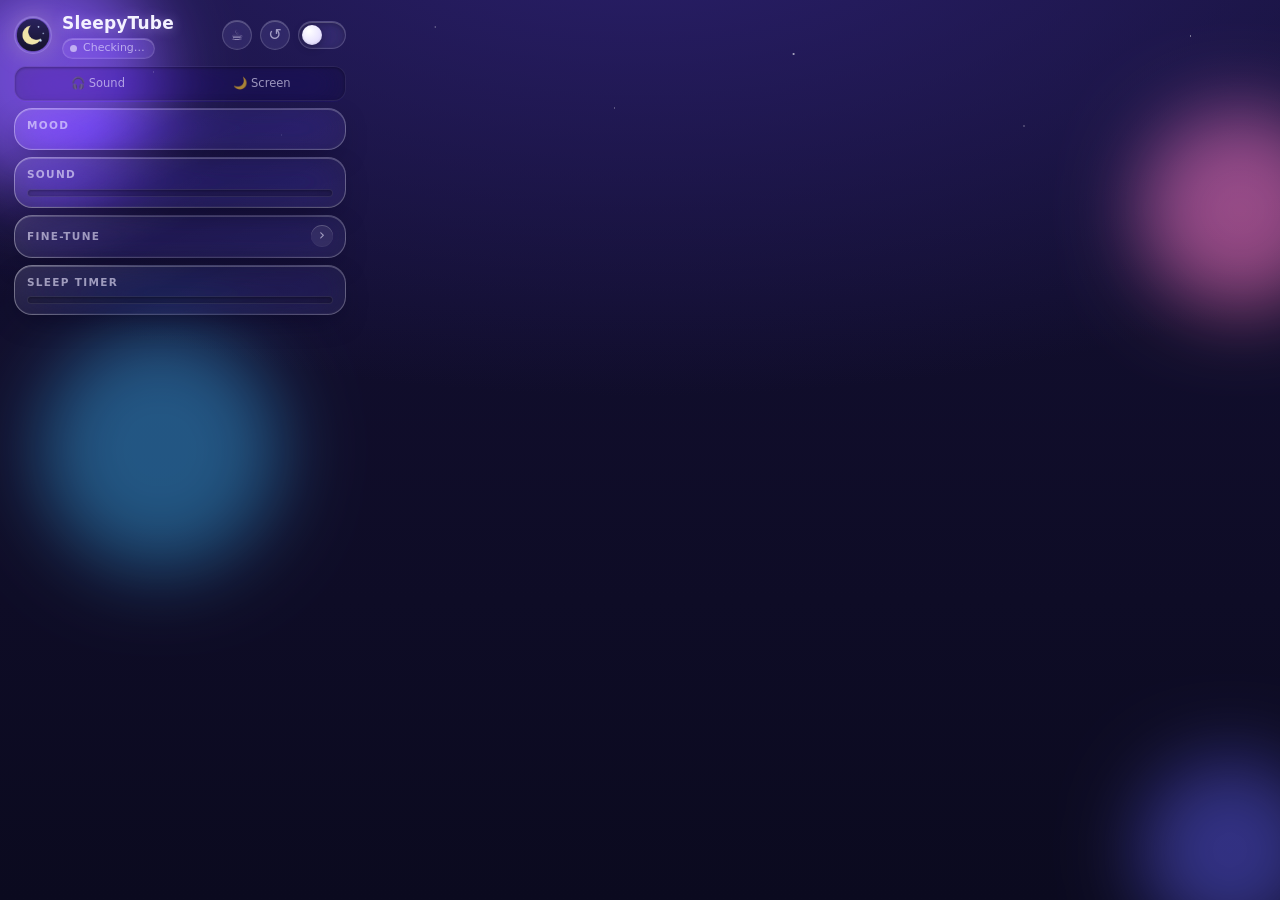
==== popup.html @ c1dda7e0 "SleepyTube: sleepy sound and screen effects for YouTube Co-authored-by: Copilot App <223556219+Copil" ====
<!doctype html>
<html lang="en">
<head>
  <meta charset="utf-8">
  <title>SleepyTube</title>
  <link rel="stylesheet" href="popup.css">
</head>
<body>
  <div class="backdrop" aria-hidden="true">
    <span class="orb o1"></span>
    <span class="orb o2"></span>
    <span class="orb o3"></span>
    <span class="orb o4"></span>
    <span class="stars"></span>
  </div>

  <header>
    <div class="brand">
      <div class="moon"><img src="icons/icon48.png" alt="" width="34" height="34"></div>
      <div>
        <h1>SleepyTube</h1>
        <div id="status" class="pill"><span class="dot"></span><span id="statusText">Checking…</span></div>
      </div>
    </div>
    <div class="header-actions">
      <a id="coffee" class="icon-btn coffee" href="https://buymeacoffee.com/adityakandekar" target="_blank" rel="noopener" title="Buy me a coffee" aria-label="Buy me a coffee">☕</a>
      <button id="reset" class="icon-btn" type="button" title="Reset">↺</button>
      <label class="power" title="Turn everything on/off">
        <input type="checkbox" id="enabled">
        <span class="track"><span class="knob"></span></span>
      </label>
    </div>
  </header>

  <button id="reload" class="banner" hidden>↻ Reload this tab to start SleepyTube</button>

  <nav class="tabs segmented" role="tablist">
    <button type="button" role="tab" data-tab="sound">🎧 Sound</button>
    <button type="button" role="tab" data-tab="screen">🌙 Screen<span id="screenBadge" class="badge" hidden></span></button>
  </nav>

  <main id="fx">
    <div class="pane" data-pane="sound">
    <section class="card">
      <div class="card-head"><h2>Mood</h2></div>
      <div id="presets" class="presets"></div>
    </section>

    <section class="card">
      <div class="card-head"><h2>Sound</h2></div>
      <div id="mainControls"></div>
      <div id="noiseType" class="segmented" role="radiogroup" aria-label="Hush sound"></div>
    </section>

    <details id="fine" class="card">
      <summary>
        <h2>Fine-tune</h2>
        <span class="chev" aria-hidden="true">›</span>
      </summary>
      <div id="fineControls"></div>
    </details>
    </div>

    <div class="pane" data-pane="screen" hidden>
      <section class="card">
        <label class="switch-row">
          <span class="sr-icon">🖤</span>
          <span class="sr-text">
            <strong>Black screen</strong>
            <small>Blacks out the page, sound keeps playing. Move the mouse over it for a “Show video” button.</small>
          </span>
          <span class="power">
            <input type="checkbox" id="blackout">
            <span class="track"><span class="knob"></span></span>
          </span>
        </label>
      </section>

      <section class="card">
        <div class="card-head"><h2>Look</h2></div>
        <div id="looks" class="presets"></div>
        <div id="visualControls"></div>
      </section>
    </div>
  </main>

  <section class="card">
    <div class="card-head">
      <h2>Sleep timer</h2>
      <span id="sleepLeft" class="countdown"></span>
    </div>
    <div id="sleep" class="segmented timer"></div>
    <div class="progress"><span id="sleepBar"></span></div>
  </section>

  <script src="settings.js"></script>
  <script src="popup.js"></script>
</body>
</html>
---- popup.css ----
:root {
  --bg: #0b0a1f;
  --text: #f4f2ff;
  --muted: rgba(235, 230, 255, 0.62);
  --accent: #c4b0ff;
  --accent-2: #9ee0ff;

  --glass: rgba(255, 255, 255, 0.075);
  --glass-hover: rgba(255, 255, 255, 0.12);
  --glass-strong: rgba(255, 255, 255, 0.16);
  --glass-edge: rgba(255, 255, 255, 0.16);
  --glass-shine: rgba(255, 255, 255, 0.32);
  --glass-blur: blur(22px) saturate(170%);
  --inset: inset 0 1px 0 rgba(255, 255, 255, 0.22), inset 0 -1px 0 rgba(255, 255, 255, 0.04);
  --shadow: 0 10px 30px -12px rgba(5, 3, 30, 0.7);

  --track: rgba(255, 255, 255, 0.12);
  --ok: #8ef0bb;
  --warn: #ffd98a;
  --radius: 18px;
}

* { box-sizing: border-box; }

html {
  background: var(--bg);
  scrollbar-width: thin;
  scrollbar-color: rgba(255, 255, 255, 0.2) transparent;
}

body {
  position: relative;
  margin: 0;
  width: 360px;
  padding: 12px 14px 8px;
  color: var(--text);
  background: transparent;
  font: 13px/1.35 ui-rounded, "SF Pro Rounded", system-ui, -apple-system, "Segoe UI", sans-serif;
  -webkit-font-smoothing: antialiased;
  overflow-x: hidden;
}

/* ---------- Aurora backdrop (what the glass refracts) ---------- */

.backdrop {
  position: fixed;
  inset: 0;
  z-index: 0;
  overflow: hidden;
  pointer-events: none;
  background:
    radial-gradient(140% 90% at 50% -10%, #2a1f6b 0%, transparent 60%),
    linear-gradient(180deg, #141034 0%, var(--bg) 100%);
}
.orb {
  position: absolute;
  border-radius: 50%;
  filter: blur(38px);
  opacity: 0.75;
  mix-blend-mode: screen;
  animation: drift 22s ease-in-out infinite alternate;
}
.o1 { width: 230px; height: 230px; left: -70px; top: -40px; background: #7c4dff; }
.o2 { width: 200px; height: 200px; right: -60px; top: 110px; background: #ff6fb5; opacity: 0.55; animation-duration: 26s; animation-delay: -6s; }
.o3 { width: 240px; height: 240px; left: 40px; top: 330px; background: #2fb8ff; opacity: 0.42; animation-duration: 30s; animation-delay: -12s; }
.o4 { width: 180px; height: 180px; right: -40px; bottom: -40px; background: #5b5bff; opacity: 0.45; animation-duration: 24s; animation-delay: -3s; }
@keyframes drift {
  0%   { transform: translate(0, 0) scale(1); }
  50%  { transform: translate(40px, 30px) scale(1.12); }
  100% { transform: translate(-30px, 50px) scale(0.95); }
}
.stars {
  position: absolute;
  inset: 0;
  background-image:
    radial-gradient(1px 1px at 12% 8%, #fffc, transparent),
    radial-gradient(1px 1px at 34% 3%, #fff9, transparent),
    radial-gradient(1.5px 1.5px at 62% 6%, #fffd, transparent),
    radial-gradient(1px 1px at 80% 14%, #fffa, transparent),
    radial-gradient(1px 1px at 93% 4%, #fffc, transparent),
    radial-gradient(1px 1px at 48% 12%, #fff8, transparent),
    radial-gradient(1px 1px at 22% 15%, #fff8, transparent);
  animation: twinkle 5s ease-in-out infinite alternate;
}
@keyframes twinkle { from { opacity: 0.4; } to { opacity: 1; } }

header, nav, main, section, .banner { position: relative; z-index: 1; }

/* ---------- Shared glass surface ---------- */

.card, .banner, .pill, .preset, .segmented, .power .track {
  -webkit-backdrop-filter: var(--glass-blur);
  backdrop-filter: var(--glass-blur);
}

.card {
  position: relative;
  margin-bottom: 7px;
  padding: 9px 12px 10px;
  border-radius: var(--radius);
  background:
    linear-gradient(155deg, rgba(255, 255, 255, 0.13) 0%, rgba(255, 255, 255, 0.04) 45%, rgba(255, 255, 255, 0.06) 100%);
  border: 1px solid var(--glass-edge);
  box-shadow: var(--inset), var(--shadow);
}
/* Light catching the top-left edge */
.card::before {
  content: "";
  position: absolute;
  inset: -1px;
  border-radius: inherit;
  padding: 1px;
  background: linear-gradient(135deg, var(--glass-shine), transparent 35%, transparent 70%, rgba(255, 255, 255, 0.14));
  -webkit-mask: linear-gradient(#000 0 0) content-box, linear-gradient(#000 0 0);
  -webkit-mask-composite: xor;
  mask-composite: exclude;
  pointer-events: none;
}

/* ---------- Header ---------- */

header {
  display: flex;
  align-items: center;
  justify-content: space-between;
  margin-bottom: 7px;
}
.brand { display: flex; align-items: center; gap: 10px; }
.moon {
  display: grid;
  place-items: center;
  width: 38px;
  height: 38px;
  border-radius: 50%;
  border: 1px solid var(--glass-edge);
  background: rgba(255, 255, 255, 0.08);
  box-shadow: var(--inset), 0 0 26px rgba(240, 228, 170, 0.28);
  animation: glow 4s ease-in-out infinite alternate;
}
@keyframes glow { to { box-shadow: var(--inset), 0 0 36px rgba(240, 228, 170, 0.5); } }
h1 {
  margin: 0 0 3px;
  font-size: 17px;
  font-weight: 700;
  letter-spacing: 0.2px;
  text-shadow: 0 1px 12px rgba(196, 176, 255, 0.45);
}

.pill {
  display: inline-flex;
  align-items: center;
  gap: 6px;
  padding: 2px 9px 2px 7px;
  border: 1px solid rgba(255, 255, 255, 0.12);
  border-radius: 999px;
  background: var(--glass);
  box-shadow: var(--inset);
  color: var(--muted);
  font-size: 11px;
}
.pill .dot { width: 7px; height: 7px; border-radius: 50%; background: var(--muted); }
.pill.ok { color: var(--ok); }
.pill.ok .dot { background: var(--ok); box-shadow: 0 0 8px var(--ok); animation: pulse 2s ease-in-out infinite; }
.pill.warn { color: var(--warn); }
.pill.warn .dot { background: var(--warn); box-shadow: 0 0 8px var(--warn); }
@keyframes pulse { 50% { opacity: 0.4; } }

.header-actions { display: flex; align-items: center; gap: 8px; }
.icon-btn {
  display: grid;
  place-items: center;
  width: 30px;
  height: 30px;
  padding: 0;
  border: 1px solid var(--glass-edge);
  border-radius: 50%;
  background: var(--glass);
  box-shadow: var(--inset);
  color: var(--muted);
  font: inherit;
  font-size: 16px;
  line-height: 1;
  cursor: pointer;
  -webkit-backdrop-filter: var(--glass-blur);
  backdrop-filter: var(--glass-blur);
  transition: background 0.2s, color 0.2s, transform 0.3s;
}
.icon-btn:hover { background: var(--glass-hover); color: var(--text); transform: rotate(-90deg); }
.icon-btn.coffee { font-size: 14px; text-decoration: none; }
.icon-btn.coffee:hover { background: rgba(255, 221, 0, 0.18); border-color: rgba(255, 221, 0, 0.45); transform: translateY(-1px) scale(1.08); }

/* ---------- Tabs ---------- */

.tabs { margin: 0 0 7px; }
.tabs button { position: relative; padding: 4px 0; font-size: 12.5px; }
.badge {
  position: absolute;
  top: 5px;
  right: 14px;
  width: 6px;
  height: 6px;
  border-radius: 50%;
  background: var(--accent-2);
  box-shadow: 0 0 8px var(--accent-2);
}
.badge[hidden], .pane[hidden] { display: none; }
.pane { animation: paneIn 0.25s ease; }
@keyframes paneIn { from { opacity: 0; transform: translateY(4px); } }

/* ---------- Black screen row ---------- */

.switch-row { display: flex; align-items: center; gap: 10px; cursor: pointer; }
.sr-icon { font-size: 22px; filter: drop-shadow(0 2px 6px rgba(0, 0, 0, 0.4)); }
.sr-text { display: flex; flex: 1; flex-direction: column; gap: 2px; }
.sr-text strong { font-size: 13px; }
.sr-text small { color: var(--muted); font-size: 10.5px; line-height: 1.35; }
#looks { margin-bottom: 6px; }

/* Power switch */
.power { cursor: pointer; }
.power input { position: absolute; opacity: 0; pointer-events: none; }
.power .track {
  display: block;
  position: relative;
  width: 48px;
  height: 28px;
  border-radius: 28px;
  border: 1px solid var(--glass-edge);
  background: var(--glass);
  box-shadow: var(--inset), inset 0 2px 6px rgba(0, 0, 0, 0.25);
  transition: background 0.25s, box-shadow 0.25s;
}
.power .knob {
  position: absolute;
  top: 3px;
  left: 3px;
  width: 20px;
  height: 20px;
  border-radius: 50%;
  background: radial-gradient(circle at 35% 30%, #fff, #e6e0ff 70%);
  box-shadow: 0 2px 8px rgba(0, 0, 0, 0.35), inset 0 -1px 2px rgba(0, 0, 0, 0.1);
  transition: transform 0.25s cubic-bezier(.3, 1.4, .6, 1);
}
.power input:checked + .track {
  background: linear-gradient(90deg, rgba(139, 108, 255, 0.75), rgba(158, 224, 255, 0.6));
  box-shadow: var(--inset), 0 0 18px rgba(165, 140, 255, 0.55);
}
.power input:checked + .track .knob { transform: translateX(20px); }
.power input:focus-visible + .track { outline: 2px solid var(--accent-2); outline-offset: 2px; }

.banner {
  display: block;
  width: 100%;
  margin-bottom: 9px;
  padding: 8px 10px;
  border: 1px solid rgba(255, 217, 138, 0.4);
  border-radius: 12px;
  background: rgba(255, 217, 138, 0.12);
  box-shadow: var(--inset);
  color: var(--warn);
  font: inherit;
  cursor: pointer;
}
.banner[hidden] { display: none; }

/* ---------- Card headings ---------- */

.card-head {
  display: flex;
  align-items: baseline;
  justify-content: space-between;
  margin-bottom: 7px;
}
h2, h3 {
  margin: 0;
  color: var(--muted);
  font-size: 10.5px;
  font-weight: 700;
  letter-spacing: 1.3px;
  text-transform: uppercase;
}
h3 { margin: 10px 0 3px; font-size: 9.5px; opacity: 0.8; }
h3:first-child { margin-top: 2px; }

#fx { transition: opacity 0.25s, filter 0.25s; }
body.off #fx { opacity: 0.4; filter: grayscale(0.7); pointer-events: none; }

/* ---------- Presets ---------- */

.presets {
  display: grid;
  grid-template-columns: repeat(4, 1fr);
  gap: 6px;
}
.preset {
  display: flex;
  flex-direction: column;
  align-items: center;
  gap: 2px;
  padding: 4px 2px 3px;
  border: 1px solid rgba(255, 255, 255, 0.1);
  border-radius: 12px;
  background: var(--glass);
  box-shadow: var(--inset);
  color: var(--text);
  font: inherit;
  font-size: 10.5px;
  cursor: pointer;
  transition: background 0.2s, border-color 0.2s, box-shadow 0.2s, transform 0.12s;
}
.preset .emoji {
  font-size: 19px;
  line-height: 1.1;
  filter: drop-shadow(0 2px 4px rgba(0, 0, 0, 0.3));
}
.preset:hover { background: var(--glass-hover); transform: translateY(-1px); }
.preset:active { transform: scale(0.96); }
.preset.active {
  border-color: rgba(214, 200, 255, 0.7);
  background: linear-gradient(160deg, rgba(196, 176, 255, 0.38), rgba(158, 224, 255, 0.14));
  box-shadow: var(--inset), 0 0 18px rgba(176, 150, 255, 0.45);
}
.preset.custom { cursor: default; color: var(--muted); }
.preset.custom:hover { background: var(--glass); transform: none; }
.preset.custom.active { color: var(--text); }

/* ---------- Sliders ---------- */

.ctrl {
  display: grid;
  grid-template-columns: 92px 1fr 46px;
  align-items: center;
  gap: 8px;
  height: 26px;
}
.ctrl .name { display: flex; align-items: center; gap: 6px; white-space: nowrap; }
.ctrl .name .ico { width: 16px; text-align: center; font-size: 13px; }
.ctrl .val {
  text-align: right;
  color: var(--accent-2);
  font-size: 12px;
  font-variant-numeric: tabular-nums;
  text-shadow: 0 0 10px rgba(158, 224, 255, 0.45);
}

input[type=range] {
  --fill: 50%;
  -webkit-appearance: none;
  appearance: none;
  width: 100%;
  height: 7px;
  margin: 0;
  border-radius: 7px;
  background:
    linear-gradient(90deg, rgba(139, 108, 255, 0.95), rgba(158, 224, 255, 0.95)) 0 / var(--fill) 100% no-repeat,
    var(--track);
  box-shadow: inset 0 1px 2px rgba(0, 0, 0, 0.35), 0 1px 0 rgba(255, 255, 255, 0.08);
  outline: none;
  cursor: pointer;
}
input[type=range]::-webkit-slider-thumb {
  -webkit-appearance: none;
  width: 18px;
  height: 18px;
  border-radius: 50%;
  border: 1px solid rgba(255, 255, 255, 0.85);
  background: radial-gradient(circle at 35% 30%, #ffffff, rgba(225, 216, 255, 0.85) 60%, rgba(196, 176, 255, 0.75));
  box-shadow: 0 2px 8px rgba(10, 5, 40, 0.5), 0 0 12px rgba(196, 176, 255, 0.55);
  transition: transform 0.15s, box-shadow 0.15s;
}
input[type=range]:hover::-webkit-slider-thumb,
input[type=range]:focus-visible::-webkit-slider-thumb {
  transform: scale(1.15);
  box-shadow: 0 2px 8px rgba(10, 5, 40, 0.5), 0 0 18px rgba(196, 176, 255, 0.85);
}
input[type=range]:focus-visible { box-shadow: 0 0 0 2px rgba(158, 224, 255, 0.4); }

/* ---------- Segmented buttons ---------- */

.segmented {
  display: grid;
  grid-auto-flow: column;
  grid-auto-columns: 1fr;
  gap: 4px;
  margin-top: 7px;
  padding: 3px;
  border: 1px solid rgba(255, 255, 255, 0.08);
  border-radius: 12px;
  background: rgba(0, 0, 0, 0.18);
  box-shadow: inset 0 1px 3px rgba(0, 0, 0, 0.3);
}
.segmented button {
  padding: 5px 0;
  border: 1px solid transparent;
  border-radius: 9px;
  background: transparent;
  color: var(--muted);
  font: inherit;
  font-size: 11.5px;
  cursor: pointer;
  transition: background 0.2s, color 0.2s, box-shadow 0.2s;
}
.segmented button:hover:not(:disabled) { color: var(--text); background: rgba(255, 255, 255, 0.05); }
.segmented button:disabled { opacity: 0.4; cursor: not-allowed; }
.segmented button.active {
  border-color: rgba(255, 255, 255, 0.22);
  background: linear-gradient(160deg, rgba(255, 255, 255, 0.24), rgba(255, 255, 255, 0.08));
  box-shadow: var(--inset), 0 2px 10px rgba(10, 5, 40, 0.35);
  color: var(--text);
  font-weight: 600;
}
.segmented.timer { margin-top: 0; }

/* ---------- Fine-tune ---------- */

details.card { padding-bottom: 10px; }
summary {
  display: flex;
  align-items: center;
  justify-content: space-between;
  list-style: none;
  cursor: pointer;
  user-select: none;
}
summary::-webkit-details-marker { display: none; }
summary .chev {
  display: grid;
  place-items: center;
  width: 22px;
  height: 22px;
  border-radius: 50%;
  background: var(--glass);
  box-shadow: var(--inset);
  color: var(--muted);
  font-size: 15px;
  line-height: 1;
  transition: transform 0.25s;
}
summary:hover .chev { color: var(--text); background: var(--glass-hover); }
details[open] summary .chev { transform: rotate(90deg); }
details[open] summary { margin-bottom: 8px; }

/* ---------- Sleep timer ---------- */

.countdown {
  color: var(--accent-2);
  font-size: 12px;
  font-variant-numeric: tabular-nums;
  text-shadow: 0 0 10px rgba(158, 224, 255, 0.5);
}
.progress {
  display: none;
  height: 4px;
  margin-top: 8px;
  border-radius: 4px;
  background: var(--track);
  overflow: hidden;
}
.progress.on { display: block; }
.countdown.idle { color: var(--muted); text-shadow: none; font-size: 11px; }
.progress span {
  display: block;
  height: 100%;
  width: 0;
  background: linear-gradient(90deg, #8b6cff, var(--accent-2));
  box-shadow: 0 0 10px rgba(158, 224, 255, 0.7);
  transition: width 0.9s linear;
}

button:focus-visible { outline: 2px solid var(--accent-2); outline-offset: 1px; }

@media (prefers-reduced-motion: reduce) {
  *, *::before, *::after { animation: none !important; transition: none !important; }
}
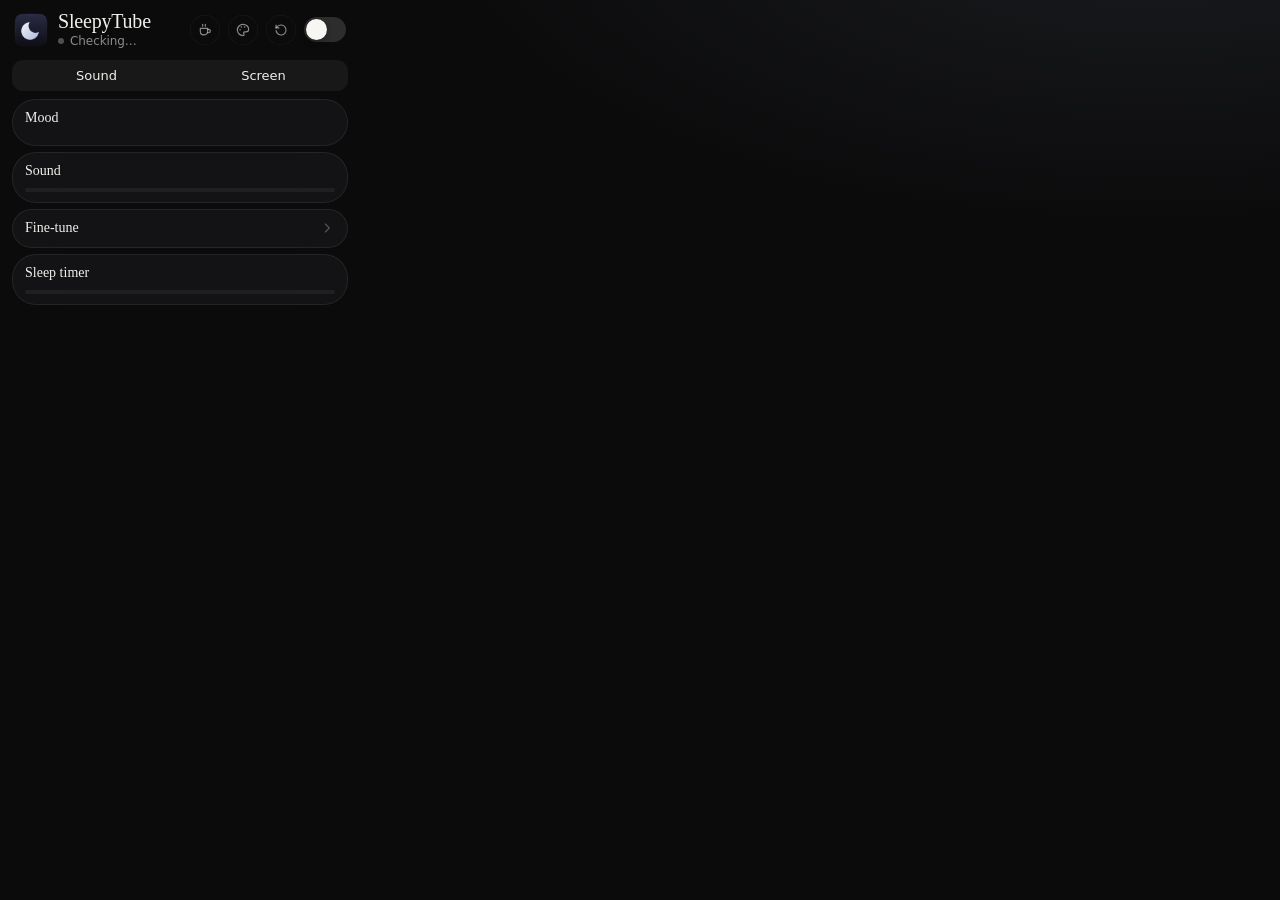
==== commit 9eb1c8bc: "v1.1.0: Apple-style redesign, themes and a quieter look - Line icons instead of emoji, SF and New Yo" ====
--- a/popup.html
+++ b/popup.html
@@ -6,37 +6,33 @@
   <link rel="stylesheet" href="popup.css">
 </head>
 <body>
-  <div class="backdrop" aria-hidden="true">
-    <span class="orb o1"></span>
-    <span class="orb o2"></span>
-    <span class="orb o3"></span>
-    <span class="orb o4"></span>
-    <span class="stars"></span>
-  </div>
+  <div class="backdrop" aria-hidden="true"></div>
 
   <header>
     <div class="brand">
-      <div class="moon"><img src="icons/icon48.png" alt="" width="34" height="34"></div>
+      <img class="app-icon" src="icons/icon48.png" alt="" width="34" height="34">
       <div>
         <h1>SleepyTube</h1>
-        <div id="status" class="pill"><span class="dot"></span><span id="statusText">Checking…</span></div>
+        <div id="status" class="status"><span class="dot"></span><span id="statusText">Checking…</span></div>
       </div>
     </div>
     <div class="header-actions">
-      <a id="coffee" class="icon-btn coffee" href="https://buymeacoffee.com/adityakandekar" target="_blank" rel="noopener" title="Buy me a coffee" aria-label="Buy me a coffee">☕</a>
-      <button id="reset" class="icon-btn" type="button" title="Reset">↺</button>
-      <label class="power" title="Turn everything on/off">
-        <input type="checkbox" id="enabled">
+      <a id="coffee" class="icon-btn coffee" href="https://buymeacoffee.com/adityakandekar" target="_blank" rel="noopener" title="Buy me a coffee" aria-label="Buy me a coffee" data-icon="cup"></a>
+      <button id="themeBtn" class="icon-btn" type="button" title="Theme" aria-label="Theme" aria-haspopup="true" aria-expanded="false" aria-controls="themes" data-icon="palette"></button>
+      <button id="reset" class="icon-btn" type="button" title="Reset" aria-label="Reset" data-icon="reset"></button>
+      <label class="power" title="Turn everything on or off">
+        <input type="checkbox" id="enabled" aria-label="SleepyTube on">
         <span class="track"><span class="knob"></span></span>
       </label>
     </div>
+    <div id="themes" class="theme-pop" role="radiogroup" aria-label="Theme" hidden></div>
   </header>
 
-  <button id="reload" class="banner" hidden>↻ Reload this tab to start SleepyTube</button>
+  <button id="reload" class="banner" hidden><span data-icon="reload"></span>Reload this tab to start SleepyTube</button>
 
   <nav class="tabs segmented" role="tablist">
-    <button type="button" role="tab" data-tab="sound">🎧 Sound</button>
-    <button type="button" role="tab" data-tab="screen">🌙 Screen<span id="screenBadge" class="badge" hidden></span></button>
+    <button type="button" role="tab" data-tab="sound">Sound</button>
+    <button type="button" role="tab" data-tab="screen">Screen<span id="screenBadge" class="badge" hidden></span></button>
   </nav>
 
   <main id="fx">
@@ -55,7 +51,7 @@
     <details id="fine" class="card">
       <summary>
         <h2>Fine-tune</h2>
-        <span class="chev" aria-hidden="true">›</span>
+        <span class="chev" data-icon="chevron"></span>
       </summary>
       <div id="fineControls"></div>
     </details>
@@ -64,10 +60,10 @@
     <div class="pane" data-pane="screen" hidden>
       <section class="card">
         <label class="switch-row">
-          <span class="sr-icon">🖤</span>
+          <span class="sr-icon" data-icon="moonFill"></span>
           <span class="sr-text">
             <strong>Black screen</strong>
-            <small>Blacks out the page, sound keeps playing. Move the mouse over it for a “Show video” button.</small>
+            <small>Blacks out the page, sound keeps playing. Move the mouse over it to bring the video back.</small>
           </span>
           <span class="power">
             <input type="checkbox" id="blackout">
@@ -93,6 +89,7 @@
     <div class="progress"><span id="sleepBar"></span></div>
   </section>
 
+  <script src="icons.js"></script>
   <script src="settings.js"></script>
   <script src="popup.js"></script>
 </body>
--- a/popup.css
+++ b/popup.css
@@ -1,120 +1,77 @@
+/* Apple-style dark materials: system greys, one tint (set by the theme), continuous corners. */
 :root {
-  --bg: #0b0a1f;
-  --text: #f4f2ff;
-  --muted: rgba(235, 230, 255, 0.62);
-  --accent: #c4b0ff;
-  --accent-2: #9ee0ff;
-
-  --glass: rgba(255, 255, 255, 0.075);
-  --glass-hover: rgba(255, 255, 255, 0.12);
-  --glass-strong: rgba(255, 255, 255, 0.16);
-  --glass-edge: rgba(255, 255, 255, 0.16);
-  --glass-shine: rgba(255, 255, 255, 0.32);
-  --glass-blur: blur(22px) saturate(170%);
-  --inset: inset 0 1px 0 rgba(255, 255, 255, 0.22), inset 0 -1px 0 rgba(255, 255, 255, 0.04);
-  --shadow: 0 10px 30px -12px rgba(5, 3, 30, 0.7);
-
-  --track: rgba(255, 255, 255, 0.12);
-  --ok: #8ef0bb;
-  --warn: #ffd98a;
-  --radius: 18px;
+  color-scheme: dark;
+  --bg: #0b0b0c;
+  --label: #f2f0eb;
+  --label-2: rgba(242, 240, 235, 0.56);
+  --label-3: rgba(242, 240, 235, 0.3);
+  --fill: rgba(255, 255, 255, 0.055);
+  --fill-2: rgba(255, 255, 255, 0.09);
+  --fill-selected: rgba(255, 255, 255, 0.13);
+  --hairline: rgba(255, 255, 255, 0.075);
+  --material: rgba(24, 24, 26, 0.7);
+  --tint: #b9c6e4;
+  --on-tint: #10131c;
+  --yellow: #e2c27d;
+
+  --font: -apple-system, BlinkMacSystemFont, "SF Pro Text", "Inter", "Segoe UI Variable Text", "Segoe UI", system-ui, sans-serif;
+  --font-serif: "New York", ui-serif, "Iowan Old Style", "Charter", Georgia, serif;
+  --font-display: -apple-system, BlinkMacSystemFont, "SF Pro Display", "Inter", "Segoe UI Variable Display", "Segoe UI", system-ui, sans-serif;
+  --ease: cubic-bezier(0.32, 0.72, 0, 1);
 }
 
 * { box-sizing: border-box; }
+
+/* Continuous (squircle) corners where the browser supports them. */
+.card, .preset, .segmented, .segmented button, .banner, .sr-icon, .app-icon, .theme-pop {
+  corner-shape: squircle;
+}
 
 html {
   background: var(--bg);
   scrollbar-width: thin;
-  scrollbar-color: rgba(255, 255, 255, 0.2) transparent;
+  scrollbar-color: rgba(255, 255, 255, 0.18) transparent;
 }
 
 body {
   position: relative;
   margin: 0;
   width: 360px;
-  padding: 12px 14px 8px;
-  color: var(--text);
+  padding: 10px 12px 4px;
+  color: var(--label);
   background: transparent;
-  font: 13px/1.35 ui-rounded, "SF Pro Rounded", system-ui, -apple-system, "Segoe UI", sans-serif;
+  font: 13px/1.38 var(--font);
+  letter-spacing: -0.08px;
   -webkit-font-smoothing: antialiased;
   overflow-x: hidden;
 }
 
-/* ---------- Aurora backdrop (what the glass refracts) ---------- */
-
+/* A dim lamp in the corner of a dark room: gives the materials something to blur. */
 .backdrop {
   position: fixed;
   inset: 0;
   z-index: 0;
-  overflow: hidden;
   pointer-events: none;
   background:
-    radial-gradient(140% 90% at 50% -10%, #2a1f6b 0%, transparent 60%),
-    linear-gradient(180deg, #141034 0%, var(--bg) 100%);
-}
-.orb {
-  position: absolute;
-  border-radius: 50%;
-  filter: blur(38px);
-  opacity: 0.75;
-  mix-blend-mode: screen;
-  animation: drift 22s ease-in-out infinite alternate;
-}
-.o1 { width: 230px; height: 230px; left: -70px; top: -40px; background: #7c4dff; }
-.o2 { width: 200px; height: 200px; right: -60px; top: 110px; background: #ff6fb5; opacity: 0.55; animation-duration: 26s; animation-delay: -6s; }
-.o3 { width: 240px; height: 240px; left: 40px; top: 330px; background: #2fb8ff; opacity: 0.42; animation-duration: 30s; animation-delay: -12s; }
-.o4 { width: 180px; height: 180px; right: -40px; bottom: -40px; background: #5b5bff; opacity: 0.45; animation-duration: 24s; animation-delay: -3s; }
-@keyframes drift {
-  0%   { transform: translate(0, 0) scale(1); }
-  50%  { transform: translate(40px, 30px) scale(1.12); }
-  100% { transform: translate(-30px, 50px) scale(0.95); }
-}
-.stars {
-  position: absolute;
-  inset: 0;
-  background-image:
-    radial-gradient(1px 1px at 12% 8%, #fffc, transparent),
-    radial-gradient(1px 1px at 34% 3%, #fff9, transparent),
-    radial-gradient(1.5px 1.5px at 62% 6%, #fffd, transparent),
-    radial-gradient(1px 1px at 80% 14%, #fffa, transparent),
-    radial-gradient(1px 1px at 93% 4%, #fffc, transparent),
-    radial-gradient(1px 1px at 48% 12%, #fff8, transparent),
-    radial-gradient(1px 1px at 22% 15%, #fff8, transparent);
-  animation: twinkle 5s ease-in-out infinite alternate;
-}
-@keyframes twinkle { from { opacity: 0.4; } to { opacity: 1; } }
+    radial-gradient(80% 50% at 90% -10%, color-mix(in srgb, var(--tint) 9%, transparent), transparent 70%),
+    var(--bg);
+}
 
 header, nav, main, section, .banner { position: relative; z-index: 1; }
-
-/* ---------- Shared glass surface ---------- */
-
-.card, .banner, .pill, .preset, .segmented, .power .track {
-  -webkit-backdrop-filter: var(--glass-blur);
-  backdrop-filter: var(--glass-blur);
-}
+header { z-index: 3; }
+
+.i { display: block; flex: none; }
+
+/* ---------- Materials ---------- */
 
 .card {
-  position: relative;
-  margin-bottom: 7px;
-  padding: 9px 12px 10px;
-  border-radius: var(--radius);
-  background:
-    linear-gradient(155deg, rgba(255, 255, 255, 0.13) 0%, rgba(255, 255, 255, 0.04) 45%, rgba(255, 255, 255, 0.06) 100%);
-  border: 1px solid var(--glass-edge);
-  box-shadow: var(--inset), var(--shadow);
-}
-/* Light catching the top-left edge */
-.card::before {
-  content: "";
-  position: absolute;
-  inset: -1px;
-  border-radius: inherit;
-  padding: 1px;
-  background: linear-gradient(135deg, var(--glass-shine), transparent 35%, transparent 70%, rgba(255, 255, 255, 0.14));
-  -webkit-mask: linear-gradient(#000 0 0) content-box, linear-gradient(#000 0 0);
-  -webkit-mask-composite: xor;
-  mask-composite: exclude;
-  pointer-events: none;
+  margin-bottom: 6px;
+  padding: 10px 12px;
+  border-radius: 24px;
+  border: 0.5px solid var(--hairline);
+  background: var(--material);
+  -webkit-backdrop-filter: blur(30px) saturate(160%);
+  backdrop-filter: blur(30px) saturate(160%);
 }
 
 /* ---------- Header ---------- */
@@ -123,47 +80,28 @@
   display: flex;
   align-items: center;
   justify-content: space-between;
-  margin-bottom: 7px;
+  margin: 0 2px 10px;
 }
 .brand { display: flex; align-items: center; gap: 10px; }
-.moon {
-  display: grid;
-  place-items: center;
-  width: 38px;
-  height: 38px;
-  border-radius: 50%;
-  border: 1px solid var(--glass-edge);
-  background: rgba(255, 255, 255, 0.08);
-  box-shadow: var(--inset), 0 0 26px rgba(240, 228, 170, 0.28);
-  animation: glow 4s ease-in-out infinite alternate;
-}
-@keyframes glow { to { box-shadow: var(--inset), 0 0 36px rgba(240, 228, 170, 0.5); } }
+.app-icon { display: block; width: 34px; height: 34px; border-radius: 10px; }
 h1 {
-  margin: 0 0 3px;
-  font-size: 17px;
-  font-weight: 700;
-  letter-spacing: 0.2px;
-  text-shadow: 0 1px 12px rgba(196, 176, 255, 0.45);
-}
-
-.pill {
-  display: inline-flex;
+  margin: 0;
+  font: 500 20px/1.1 var(--font-serif);
+  letter-spacing: -0.2px;
+}
+
+.status {
+  display: flex;
   align-items: center;
   gap: 6px;
-  padding: 2px 9px 2px 7px;
-  border: 1px solid rgba(255, 255, 255, 0.12);
-  border-radius: 999px;
-  background: var(--glass);
-  box-shadow: var(--inset);
-  color: var(--muted);
-  font-size: 11px;
-}
-.pill .dot { width: 7px; height: 7px; border-radius: 50%; background: var(--muted); }
-.pill.ok { color: var(--ok); }
-.pill.ok .dot { background: var(--ok); box-shadow: 0 0 8px var(--ok); animation: pulse 2s ease-in-out infinite; }
-.pill.warn { color: var(--warn); }
-.pill.warn .dot { background: var(--warn); box-shadow: 0 0 8px var(--warn); }
-@keyframes pulse { 50% { opacity: 0.4; } }
+  margin-top: 1px;
+  color: var(--label-2);
+  font-size: 12px;
+}
+.status .dot { width: 6px; height: 6px; border-radius: 50%; background: var(--label-3); }
+.status.ok .dot { background: var(--tint); }
+.status.warn { color: var(--yellow); }
+.status.warn .dot { background: var(--yellow); }
 
 .header-actions { display: flex; align-items: center; gap: 8px; }
 .icon-btn {
@@ -172,96 +110,157 @@
   width: 30px;
   height: 30px;
   padding: 0;
-  border: 1px solid var(--glass-edge);
+  border: 0;
   border-radius: 50%;
-  background: var(--glass);
-  box-shadow: var(--inset);
-  color: var(--muted);
-  font: inherit;
-  font-size: 16px;
-  line-height: 1;
-  cursor: pointer;
-  -webkit-backdrop-filter: var(--glass-blur);
-  backdrop-filter: var(--glass-blur);
-  transition: background 0.2s, color 0.2s, transform 0.3s;
-}
-.icon-btn:hover { background: var(--glass-hover); color: var(--text); transform: rotate(-90deg); }
-.icon-btn.coffee { font-size: 14px; text-decoration: none; }
-.icon-btn.coffee:hover { background: rgba(255, 221, 0, 0.18); border-color: rgba(255, 221, 0, 0.45); transform: translateY(-1px) scale(1.08); }
-
-/* ---------- Tabs ---------- */
-
-.tabs { margin: 0 0 7px; }
-.tabs button { position: relative; padding: 4px 0; font-size: 12.5px; }
-.badge {
+  background: transparent;
+  box-shadow: inset 0 0 0 0.5px var(--hairline);
+  color: var(--label-2);
+  cursor: pointer;
+  transition: background 0.2s, color 0.2s;
+}
+.icon-btn .i { width: 16px; height: 16px; }
+.icon-btn:hover { background: var(--fill-2); color: var(--label); }
+.icon-btn:active { transform: scale(0.94); }
+.icon-btn[aria-expanded="true"] { background: var(--fill-2); color: var(--tint); }
+
+/* ---------- Theme popover ---------- */
+
+.theme-pop {
   position: absolute;
-  top: 5px;
-  right: 14px;
-  width: 6px;
-  height: 6px;
+  top: 40px;
+  right: 0;
+  display: grid;
+  grid-template-columns: repeat(3, 64px);
+  gap: 4px;
+  padding: 10px 8px 8px;
+  border-radius: 20px;
+  background: rgba(44, 44, 46, 0.86);
+  -webkit-backdrop-filter: blur(30px) saturate(1.6);
+  backdrop-filter: blur(30px) saturate(1.6);
+  box-shadow: inset 0 0 0 0.5px rgba(255, 255, 255, 0.12), 0 14px 40px rgba(0, 0, 0, 0.55);
+  transform-origin: 85% 0;
+  animation: pop-in 0.22s var(--ease);
+}
+.theme-pop[hidden] { display: none; }
+@keyframes pop-in { from { opacity: 0; transform: scale(0.94); } }
+.theme-pop button {
+  display: flex;
+  flex-direction: column;
+  align-items: center;
+  gap: 6px;
+  padding: 6px 0 5px;
+  border: 0;
+  border-radius: 12px;
+  background: transparent;
+  color: var(--label-2);
+  font: 500 11px/1.2 var(--font);
+  cursor: pointer;
+  transition: background 0.2s, color 0.2s;
+}
+.theme-pop button:hover { background: var(--fill); color: var(--label); }
+.theme-pop button[aria-checked="true"] { color: var(--label); }
+.swatch {
+  width: 26px;
+  height: 26px;
   border-radius: 50%;
-  background: var(--accent-2);
-  box-shadow: 0 0 8px var(--accent-2);
-}
-.badge[hidden], .pane[hidden] { display: none; }
-.pane { animation: paneIn 0.25s ease; }
-@keyframes paneIn { from { opacity: 0; transform: translateY(4px); } }
-
-/* ---------- Black screen row ---------- */
-
-.switch-row { display: flex; align-items: center; gap: 10px; cursor: pointer; }
-.sr-icon { font-size: 22px; filter: drop-shadow(0 2px 6px rgba(0, 0, 0, 0.4)); }
-.sr-text { display: flex; flex: 1; flex-direction: column; gap: 2px; }
-.sr-text strong { font-size: 13px; }
-.sr-text small { color: var(--muted); font-size: 10.5px; line-height: 1.35; }
-#looks { margin-bottom: 6px; }
-
-/* Power switch */
-.power { cursor: pointer; }
+  background: var(--sw);
+  box-shadow: inset 0 0 0 0.5px rgba(0, 0, 0, 0.25);
+  transition: box-shadow 0.2s;
+}
+[aria-checked="true"] > .swatch { box-shadow: 0 0 0 2px #2c2c2e, 0 0 0 4px var(--sw); }
+
+/* ---------- Switch (iOS) ---------- */
+
+.power { display: block; flex: none; cursor: pointer; }
 .power input { position: absolute; opacity: 0; pointer-events: none; }
 .power .track {
   display: block;
   position: relative;
-  width: 48px;
-  height: 28px;
-  border-radius: 28px;
-  border: 1px solid var(--glass-edge);
-  background: var(--glass);
-  box-shadow: var(--inset), inset 0 2px 6px rgba(0, 0, 0, 0.25);
-  transition: background 0.25s, box-shadow 0.25s;
+  width: 42px;
+  height: 25px;
+  border-radius: 13px;
+  background: rgba(255, 255, 255, 0.14);
+  transition: background 0.3s var(--ease);
 }
 .power .knob {
   position: absolute;
-  top: 3px;
-  left: 3px;
-  width: 20px;
-  height: 20px;
+  top: 2px;
+  left: 2px;
+  width: 21px;
+  height: 21px;
   border-radius: 50%;
-  background: radial-gradient(circle at 35% 30%, #fff, #e6e0ff 70%);
-  box-shadow: 0 2px 8px rgba(0, 0, 0, 0.35), inset 0 -1px 2px rgba(0, 0, 0, 0.1);
-  transition: transform 0.25s cubic-bezier(.3, 1.4, .6, 1);
-}
-.power input:checked + .track {
-  background: linear-gradient(90deg, rgba(139, 108, 255, 0.75), rgba(158, 224, 255, 0.6));
-  box-shadow: var(--inset), 0 0 18px rgba(165, 140, 255, 0.55);
-}
-.power input:checked + .track .knob { transform: translateX(20px); }
-.power input:focus-visible + .track { outline: 2px solid var(--accent-2); outline-offset: 2px; }
+  background: #f7f6f3;
+  box-shadow: 0 2px 6px rgba(0, 0, 0, 0.3);
+  transition: transform 0.3s var(--ease);
+}
+.power input:checked + .track { background: var(--tint); }
+.power input:checked + .track .knob { transform: translateX(17px); }
+.power input:focus-visible + .track { outline: 3px solid color-mix(in srgb, var(--tint) 55%, transparent); outline-offset: 2px; }
 
 .banner {
-  display: block;
+  display: flex;
+  align-items: center;
+  gap: 8px;
   width: 100%;
-  margin-bottom: 9px;
-  padding: 8px 10px;
-  border: 1px solid rgba(255, 217, 138, 0.4);
-  border-radius: 12px;
-  background: rgba(255, 217, 138, 0.12);
-  box-shadow: var(--inset);
-  color: var(--warn);
+  margin-bottom: 10px;
+  padding: 10px 12px;
+  border: 0;
+  border-radius: 16px;
+  background: color-mix(in srgb, var(--tint) 14%, transparent);
+  color: var(--tint);
   font: inherit;
+  font-weight: 600;
+  text-align: left;
   cursor: pointer;
 }
 .banner[hidden] { display: none; }
+
+/* ---------- Segmented control (iOS) ---------- */
+
+.segmented {
+  display: grid;
+  grid-auto-flow: column;
+  grid-auto-columns: 1fr;
+  gap: 2px;
+  margin-top: 8px;
+  padding: 2px;
+  border-radius: 11px;
+  background: var(--fill);
+}
+.segmented button {
+  position: relative;
+  padding: 5px 0;
+  border: 0;
+  border-radius: 9px;
+  background: transparent;
+  color: var(--label);
+  font: inherit;
+  font-size: 12.5px;
+  cursor: pointer;
+  transition: background 0.25s var(--ease);
+}
+.segmented button:hover:not(:disabled):not(.active) { background: rgba(255, 255, 255, 0.04); }
+.segmented button:disabled { color: var(--label-3); cursor: not-allowed; }
+.segmented button.active {
+  background: var(--fill-selected);
+  box-shadow: inset 0 0 0 0.5px rgba(255, 255, 255, 0.1), 0 2px 6px rgba(0, 0, 0, 0.25);
+  font-weight: 500;
+}
+
+.tabs { margin: 0 0 8px; }
+.tabs button { padding: 5px 0; font-size: 13px; }
+.badge {
+  display: inline-block;
+  width: 6px;
+  height: 6px;
+  margin-left: 6px;
+  border-radius: 50%;
+  background: var(--tint);
+  vertical-align: 2px;
+}
+.badge[hidden], .pane[hidden] { display: none; }
+.pane { animation: paneIn 0.3s var(--ease); }
+@keyframes paneIn { from { opacity: 0; } }
 
 /* ---------- Card headings ---------- */
 
@@ -269,23 +268,24 @@
   display: flex;
   align-items: baseline;
   justify-content: space-between;
-  margin-bottom: 7px;
-}
-h2, h3 {
+  margin-bottom: 8px;
+}
+h2 {
   margin: 0;
-  color: var(--muted);
-  font-size: 10.5px;
-  font-weight: 700;
-  letter-spacing: 1.3px;
-  text-transform: uppercase;
-}
-h3 { margin: 10px 0 3px; font-size: 9.5px; opacity: 0.8; }
-h3:first-child { margin-top: 2px; }
-
-#fx { transition: opacity 0.25s, filter 0.25s; }
-body.off #fx { opacity: 0.4; filter: grayscale(0.7); pointer-events: none; }
-
-/* ---------- Presets ---------- */
+  font: 500 14px/1.2 var(--font-serif);
+  letter-spacing: 0;
+}
+h3 {
+  margin: 12px 0 2px;
+  color: var(--label-2);
+  font: italic 400 12.5px/1.3 var(--font-serif);
+}
+h3:first-child { margin-top: 0; }
+
+#fx { transition: opacity 0.3s; }
+body.off #fx { opacity: 0.38; pointer-events: none; }
+
+/* ---------- Mood and look tiles ---------- */
 
 .presets {
   display: grid;
@@ -296,51 +296,48 @@
   display: flex;
   flex-direction: column;
   align-items: center;
-  gap: 2px;
-  padding: 4px 2px 3px;
-  border: 1px solid rgba(255, 255, 255, 0.1);
-  border-radius: 12px;
-  background: var(--glass);
-  box-shadow: var(--inset);
-  color: var(--text);
+  gap: 3px;
+  padding: 7px 2px 6px;
+  border: 0;
+  border-radius: 16px;
+  background: var(--fill);
+  color: var(--label-2);
   font: inherit;
-  font-size: 10.5px;
-  cursor: pointer;
-  transition: background 0.2s, border-color 0.2s, box-shadow 0.2s, transform 0.12s;
-}
-.preset .emoji {
-  font-size: 19px;
-  line-height: 1.1;
-  filter: drop-shadow(0 2px 4px rgba(0, 0, 0, 0.3));
-}
-.preset:hover { background: var(--glass-hover); transform: translateY(-1px); }
+  font-size: 11px;
+  letter-spacing: 0;
+  white-space: nowrap;
+  cursor: pointer;
+  transition: background 0.25s var(--ease), color 0.25s var(--ease), transform 0.2s var(--ease);
+}
+.preset:hover { background: var(--fill-2); color: var(--label); }
 .preset:active { transform: scale(0.96); }
 .preset.active {
-  border-color: rgba(214, 200, 255, 0.7);
-  background: linear-gradient(160deg, rgba(196, 176, 255, 0.38), rgba(158, 224, 255, 0.14));
-  box-shadow: var(--inset), 0 0 18px rgba(176, 150, 255, 0.45);
-}
-.preset.custom { cursor: default; color: var(--muted); }
-.preset.custom:hover { background: var(--glass); transform: none; }
-.preset.custom.active { color: var(--text); }
-
-/* ---------- Sliders ---------- */
+  background: color-mix(in srgb, var(--tint) 13%, transparent);
+  box-shadow: inset 0 0 0 1px color-mix(in srgb, var(--tint) 55%, transparent);
+  color: var(--tint);
+  font-weight: 500;
+}
+.preset.custom { color: var(--label-3); cursor: default; }
+.preset.custom:hover { background: var(--fill); }
+.preset.custom:active { transform: none; }
+.preset.custom.active { background: var(--fill-selected); box-shadow: none; color: var(--label); }
+
+/* ---------- Sliders (iOS) ---------- */
 
 .ctrl {
   display: grid;
-  grid-template-columns: 92px 1fr 46px;
-  align-items: center;
-  gap: 8px;
-  height: 26px;
-}
-.ctrl .name { display: flex; align-items: center; gap: 6px; white-space: nowrap; }
-.ctrl .name .ico { width: 16px; text-align: center; font-size: 13px; }
+  grid-template-columns: 96px 1fr 42px;
+  align-items: center;
+  gap: 10px;
+  height: 27px;
+}
+.ctrl .name { display: flex; align-items: center; gap: 8px; white-space: nowrap; }
+.ctrl .name .i { color: var(--label-2); }
 .ctrl .val {
   text-align: right;
-  color: var(--accent-2);
+  color: var(--label-2);
   font-size: 12px;
   font-variant-numeric: tabular-nums;
-  text-shadow: 0 0 10px rgba(158, 224, 255, 0.45);
 }
 
 input[type=range] {
@@ -348,72 +345,29 @@
   -webkit-appearance: none;
   appearance: none;
   width: 100%;
-  height: 7px;
+  height: 3px;
   margin: 0;
-  border-radius: 7px;
+  border-radius: 2px;
   background:
-    linear-gradient(90deg, rgba(139, 108, 255, 0.95), rgba(158, 224, 255, 0.95)) 0 / var(--fill) 100% no-repeat,
-    var(--track);
-  box-shadow: inset 0 1px 2px rgba(0, 0, 0, 0.35), 0 1px 0 rgba(255, 255, 255, 0.08);
+    linear-gradient(var(--tint), var(--tint)) 0 / var(--fill) 100% no-repeat,
+    rgba(255, 255, 255, 0.12);
   outline: none;
   cursor: pointer;
 }
 input[type=range]::-webkit-slider-thumb {
   -webkit-appearance: none;
-  width: 18px;
-  height: 18px;
+  width: 15px;
+  height: 15px;
   border-radius: 50%;
-  border: 1px solid rgba(255, 255, 255, 0.85);
-  background: radial-gradient(circle at 35% 30%, #ffffff, rgba(225, 216, 255, 0.85) 60%, rgba(196, 176, 255, 0.75));
-  box-shadow: 0 2px 8px rgba(10, 5, 40, 0.5), 0 0 12px rgba(196, 176, 255, 0.55);
-  transition: transform 0.15s, box-shadow 0.15s;
-}
-input[type=range]:hover::-webkit-slider-thumb,
-input[type=range]:focus-visible::-webkit-slider-thumb {
-  transform: scale(1.15);
-  box-shadow: 0 2px 8px rgba(10, 5, 40, 0.5), 0 0 18px rgba(196, 176, 255, 0.85);
-}
-input[type=range]:focus-visible { box-shadow: 0 0 0 2px rgba(158, 224, 255, 0.4); }
-
-/* ---------- Segmented buttons ---------- */
-
-.segmented {
-  display: grid;
-  grid-auto-flow: column;
-  grid-auto-columns: 1fr;
-  gap: 4px;
-  margin-top: 7px;
-  padding: 3px;
-  border: 1px solid rgba(255, 255, 255, 0.08);
-  border-radius: 12px;
-  background: rgba(0, 0, 0, 0.18);
-  box-shadow: inset 0 1px 3px rgba(0, 0, 0, 0.3);
-}
-.segmented button {
-  padding: 5px 0;
-  border: 1px solid transparent;
-  border-radius: 9px;
-  background: transparent;
-  color: var(--muted);
-  font: inherit;
-  font-size: 11.5px;
-  cursor: pointer;
-  transition: background 0.2s, color 0.2s, box-shadow 0.2s;
-}
-.segmented button:hover:not(:disabled) { color: var(--text); background: rgba(255, 255, 255, 0.05); }
-.segmented button:disabled { opacity: 0.4; cursor: not-allowed; }
-.segmented button.active {
-  border-color: rgba(255, 255, 255, 0.22);
-  background: linear-gradient(160deg, rgba(255, 255, 255, 0.24), rgba(255, 255, 255, 0.08));
-  box-shadow: var(--inset), 0 2px 10px rgba(10, 5, 40, 0.35);
-  color: var(--text);
-  font-weight: 600;
-}
-.segmented.timer { margin-top: 0; }
+  background: #f7f6f3;
+  box-shadow: 0 1px 4px rgba(0, 0, 0, 0.45);
+  transition: transform 0.2s var(--ease);
+}
+input[type=range]:active::-webkit-slider-thumb { transform: scale(1.12); }
+input[type=range]:focus-visible::-webkit-slider-thumb { box-shadow: 0 0 0 4px color-mix(in srgb, var(--tint) 45%, transparent); }
 
 /* ---------- Fine-tune ---------- */
 
-details.card { padding-bottom: 10px; }
 summary {
   display: flex;
   align-items: center;
@@ -423,51 +377,65 @@
   user-select: none;
 }
 summary::-webkit-details-marker { display: none; }
-summary .chev {
-  display: grid;
-  place-items: center;
-  width: 22px;
-  height: 22px;
-  border-radius: 50%;
-  background: var(--glass);
-  box-shadow: var(--inset);
-  color: var(--muted);
-  font-size: 15px;
-  line-height: 1;
-  transition: transform 0.25s;
-}
-summary:hover .chev { color: var(--text); background: var(--glass-hover); }
+summary .chev { color: var(--label-3); transition: transform 0.3s var(--ease), color 0.2s; }
+summary .chev .i { width: 16px; height: 16px; }
+summary:hover .chev { color: var(--label-2); }
 details[open] summary .chev { transform: rotate(90deg); }
 details[open] summary { margin-bottom: 8px; }
 
+/* ---------- Black screen row ---------- */
+
+.switch-row { display: flex; align-items: center; gap: 12px; cursor: pointer; }
+.sr-icon {
+  display: grid;
+  place-items: center;
+  flex: none;
+  width: 32px;
+  height: 32px;
+  border-radius: 10px;
+  border: 0.5px solid rgba(255, 255, 255, 0.14);
+  background: #000;
+  color: var(--tint);
+}
+.sr-icon .i { width: 17px; height: 17px; }
+.sr-text { display: flex; flex: 1; flex-direction: column; gap: 1px; }
+.sr-text strong { font: 500 14px/1.25 var(--font-serif); }
+.sr-text small { color: var(--label-2); font-size: 11px; line-height: 1.35; letter-spacing: 0; }
+#looks { margin-bottom: 8px; }
+
 /* ---------- Sleep timer ---------- */
 
 .countdown {
-  color: var(--accent-2);
+  color: var(--tint);
   font-size: 12px;
+  font-weight: 600;
   font-variant-numeric: tabular-nums;
-  text-shadow: 0 0 10px rgba(158, 224, 255, 0.5);
-}
+}
+.countdown.idle { color: var(--label-2); font-weight: 400; }
+.segmented.timer { margin-top: 0; }
+/* Sits in the card's bottom padding so a running timer never makes the popup taller. */
 .progress {
   display: none;
-  height: 4px;
-  margin-top: 8px;
-  border-radius: 4px;
-  background: var(--track);
+  position: absolute;
+  left: 16px;
+  right: 16px;
+  bottom: 3.5px;
+  height: 3px;
+  border-radius: 2px;
+  background: rgba(120, 120, 128, 0.36);
   overflow: hidden;
 }
 .progress.on { display: block; }
-.countdown.idle { color: var(--muted); text-shadow: none; font-size: 11px; }
 .progress span {
   display: block;
   height: 100%;
   width: 0;
-  background: linear-gradient(90deg, #8b6cff, var(--accent-2));
-  box-shadow: 0 0 10px rgba(158, 224, 255, 0.7);
+  border-radius: inherit;
+  background: var(--tint);
   transition: width 0.9s linear;
 }
 
-button:focus-visible { outline: 2px solid var(--accent-2); outline-offset: 1px; }
+button:focus-visible, a:focus-visible { outline: 3px solid color-mix(in srgb, var(--tint) 55%, transparent); outline-offset: 2px; }
 
 @media (prefers-reduced-motion: reduce) {
   *, *::before, *::after { animation: none !important; transition: none !important; }
